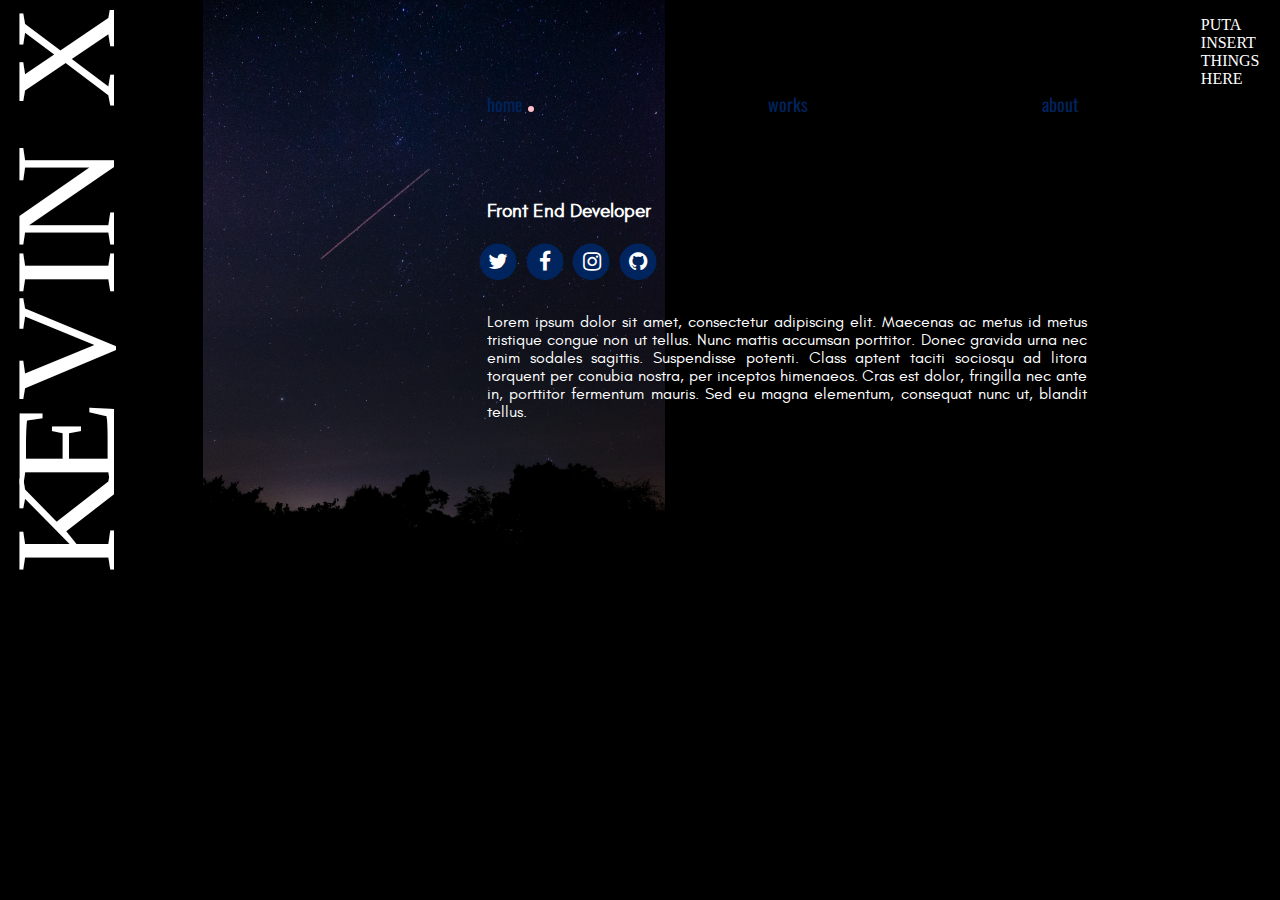
==== index.html @ b70c6c51 "Add files via upload" ====
<!DOCTYPE HTML>
<html>
<head>
	<title>xunamanoh</title>
	<meta name="viewport" content="width=device-width, initial-scale=1, shrink-to-fit=no">
	<meta http-equiv="Content-Type" content="text/html; charset=utf-8">

	<link rel="stylesheet" type="text/css" href="./css/bootstrap-grid.css">
	<link rel="stylesheet" type="text/css" href="./css/site.css">
	<link rel="stylesheet" href="./fonts/stylesheet.css" type="text/css" charset="utf-8" />
	<link rel="stylesheet" href="https://cdnjs.cloudflare.com/ajax/libs/font-awesome/4.7.0/css/font-awesome.min.css">
	<link href="https://fonts.googleapis.com/css?family=Montserrat|Oswald" rel="stylesheet">
</head>



<body>
	<div class="container-fluid h-100">
		<div class="row h-100">

  					<div class="col-md-2">
  						<div class="side-nav">
  							<img src="./img/name.svg" height="600px" style="margin-top: 10px;">

  						</div>
  					</div>

 					<div class="col-md-9">
 						
 						<div class="secondgrid-photo">
 							<img src="./img/star.jpg">
 							<div class="thirdgrid-upper-text">
 							<div class="table">
 								<div class="horizontal-list">
   								 	<ul>
     								 	<li><a href="#">home</a></li><span class="dot"></span>
     								 	<li><a href="#">works</a></li>
    									<li><a href="#">about</a></li>
   								 	</ul>
   								</div>
   							<div class="home-text">
   								
   								
   									<h1><span id="spin"></span></h1>
   									<h3> Front End Developer </h3>
   									<div class="social-icon">
   									<span class="fa-stack fa-lg">
  									<i class="fa fa-circle fa-stack-2x"></i>
  									<i class="fa fa-twitter fa-stack-1x fa-inverse"></i>
									</span>
									<span class="fa-stack fa-lg">
  									<i class="fa fa-circle fa-stack-2x"></i>
  									<i class="fa fa-facebook fa-stack-1x fa-inverse"></i>
									</span>
									<span class="fa-stack fa-lg">
  									<i class="fa fa-circle fa-stack-2x"></i>
  									<i class="fa fa-instagram fa-stack-1x fa-inverse"></i>
									</span>
									<span class="fa-stack fa-lg">
  									<i class="fa fa-circle fa-stack-2x"></i>
  									<i class="fa fa-github fa-stack-1x fa-inverse"></i>
									</span>
								</div>

   								<p>Lorem ipsum dolor sit amet, consectetur adipiscing elit. Maecenas ac metus id metus tristique congue non ut tellus. Nunc mattis accumsan porttitor. Donec gravida urna nec enim sodales sagittis. Suspendisse potenti. Class aptent taciti sociosqu ad litora torquent per conubia nostra, per inceptos himenaeos. Cras est dolor, fringilla nec ante in, porttitor fermentum mauris. Sed eu magna elementum, consequat nunc ut, blandit tellus.</p>
   								
   							</div>
  							</div>
 						</div>
 						</div>

 							
 					</div>

 					<div class="col-md-1" style="background-color: black;"> 
 					<p style="color: white;"> PUTA INSERT THINGS HERE</p>

 					
 					</div>
 		</div>


	</div>
</div>	
</body>

</html>
---- css/site.css ----
body {
    margin: 0;
    padding: 0;
    

}


.container-fluid{
    margin: 0;
    padding: 0;
    overflow: hidden;
    height: 100vh;

}

.col-md-2{
  background-color: black;
  
}

.row{
    height: 100%;
    width: auto;
}

.side-nav{
  
}


.col-md-9{
  position: relative;
  padding: 0; 
  margin:0; 
  background-color: #000000;

}


.secondgrid-text{
    font-family: 'Oswald', sans-serif;
    font-weight: 400;
    margin: 0;
    padding: 0;
    margin-left: 20px;
    color: white;
     position: absolute;
   
   
}
.secondgrid-photo img{
   
   opacity: 0.6;
 	display: block;
 max-width:47%;
 position: absolute;
 
}

#menu-outer {
    height: 84px;
}



.col-md-1{
 
  background-color: black;
}


.table{
  padding-top: 75px;
  position: relative;
    display: table;   /* Allow the centering to work */
    margin: 0 auto;
}

.horizontal-list ul{
	   margin-left: 145px;
    
   
    list-style: none;
   
    word-spacing: 230px;
    }
.horizontal-list ul li{
        display: inline;

    }
.horizontal-list ul li a{
 
  color:  #00245D;
    text-decoration: none;
   font-family: 'Oswald', sans-serif;
   font-size: 18px;
}

.horizontal-list ul li a:hover{
  color: white;
}

.dot {
    margin-left: 5px;
    height: 6px;
    width: 6px;
    background-color: pink;
    border-radius: 50%;
    display: inline-block;
}

.home-text{
    
 
    color: white;
   font-family: 'glacial_indifferenceregular', sans-serif;
}

.home-text ul li{
    text-decoration: none;
}

.home-text p{
  margin-left: 185px;
	  width: 600px;
   text-align: justify;
  margin-top: : 15px;
  font-size: 16px;
}

.home-text h3{
  color: WHITE;
  margin-left: 185px;
}

.social-icon{
  margin-bottom: 30px;
  margin-left: 175px;
}
.fa-stack{
  color: #00245D;
}
.fa fa-twitter fa-stack-1x fa-inverse {
  color:white ;
}

#spin {
  margin-left: 185px;
   color: white;
  font-family: 'Montserrat', sans-serif;
}
#spin:after {
  content:"";
  animation: spin 15s linear infinite;
}
@keyframes spin {
  0% { content:"Hello!"; }
  10% { content:"Kumusta!"; }
  20% { content:"你好!"; }
  30% { content:"Hello!"; }
  40% { content:"Kumusta!"; }
  50% { content:"你好!"; }
  60% { content:"Hello!"; }
  70% { content:"Kumusta!"; }
  80% { content:"你好!"; }
  90% { content:"Hello!"; }
  100% { content:"Kumusta!"; }
}

/* Extra small devices (portrait phones, less than 576px)
// No media query since this is the default in Bootstrap

// Small devices (landscape phones, 576px and up)*/
@media (min-width: 576px) { ... }

/* Medium devices (tablets, 768px and up)*/
@media (min-width: 768px) { ... }

/* Large devices (desktops, 992px and up)*/
@media (min-width: 992px) { ... }

/* Extra large devices (large desktops, 1200px and up)*/
@media (min-width: 1200px) { ... }
---- fonts/stylesheet.css ----
/*! Generated by Font Squirrel (https://www.fontsquirrel.com) on November 18, 2018 */



@font-face {
    font-family: 'glacial_indifferenceregular';
    src: url('glacialindifference-regular-webfont.woff2') format('woff2'),
         url('glacialindifference-regular-webfont.woff') format('woff');
    font-weight: normal;
    font-style: normal;

}
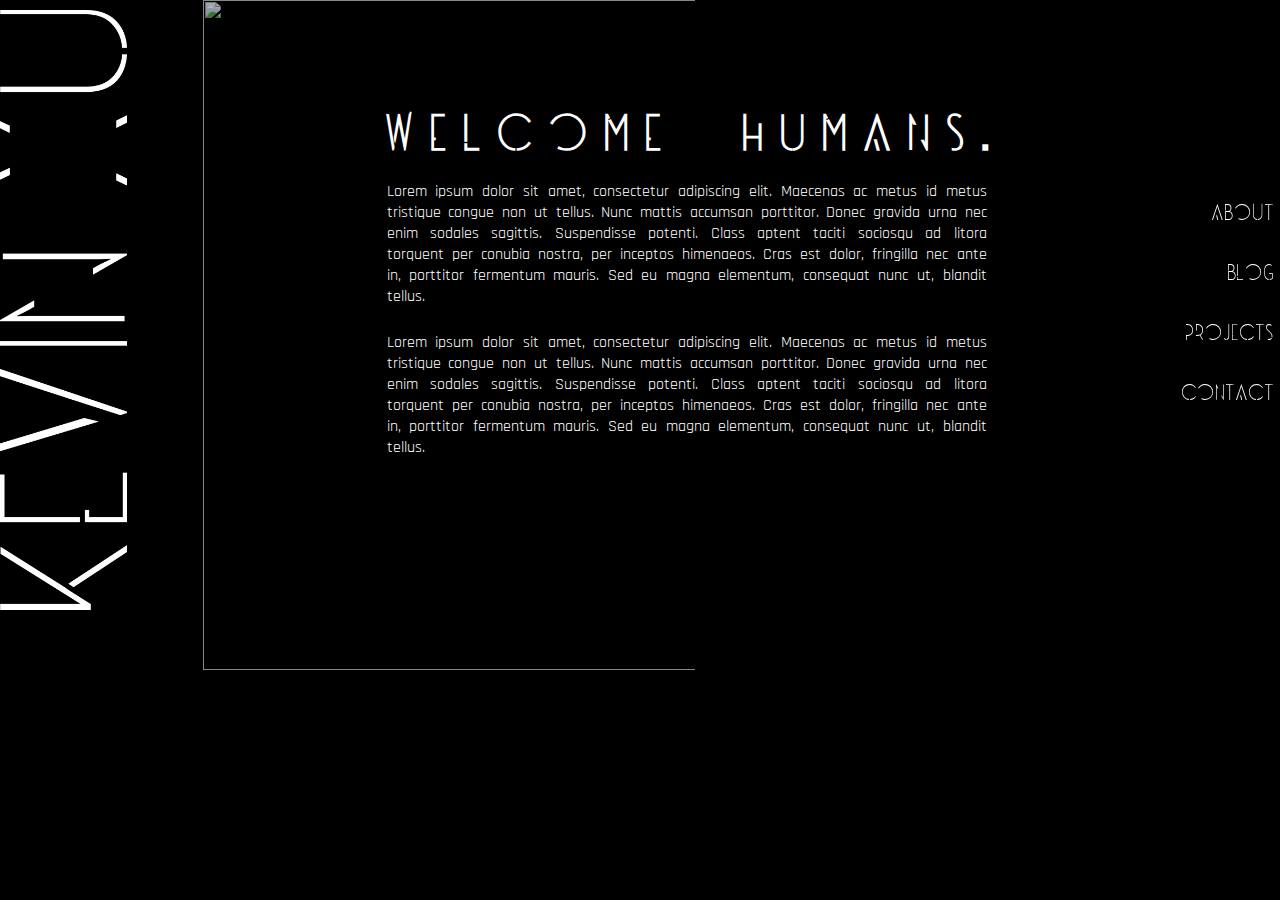
==== commit bb90433f: "Add files via upload" ====
--- a/index.html
+++ b/index.html
@@ -9,7 +9,8 @@
 	<link rel="stylesheet" type="text/css" href="./css/site.css">
 	<link rel="stylesheet" href="./fonts/stylesheet.css" type="text/css" charset="utf-8" />
 	<link rel="stylesheet" href="https://cdnjs.cloudflare.com/ajax/libs/font-awesome/4.7.0/css/font-awesome.min.css">
-	<link href="https://fonts.googleapis.com/css?family=Montserrat|Oswald" rel="stylesheet">
+	<link href="https://fonts.googleapis.com/css?family=Rajdhani" rel="stylesheet">
+
 </head>
 
 
@@ -20,7 +21,7 @@
 
   					<div class="col-md-2">
   						<div class="side-nav">
-  							<img src="./img/name.svg" height="600px" style="margin-top: 10px;">
+  							<img src="./img/name.png" height="600px" style="margin-top: 10px;">
 
   						</div>
   					</div>
@@ -28,22 +29,18 @@
  					<div class="col-md-9">
  						
  						<div class="secondgrid-photo">
- 							<img src="./img/star.jpg">
+ 							<img src="https://images.pexels.com/photos/1624736/pexels-photo-1624736.jpeg?auto=compress&cs=tinysrgb&dpr=2&h=650&w=940" height="670px" width="500px">
  							<div class="thirdgrid-upper-text">
  							<div class="table">
- 								<div class="horizontal-list">
-   								 	<ul>
-     								 	<li><a href="#">home</a></li><span class="dot"></span>
-     								 	<li><a href="#">works</a></li>
-    									<li><a href="#">about</a></li>
-   								 	</ul>
-   								</div>
+ 								
    							<div class="home-text">
    								
    								
-   									<h1><span id="spin"></span></h1>
-   									<h3> Front End Developer </h3>
-   									<div class="social-icon">
+   									
+   									<h1> Welcome, Humans. </h1>
+									   
+
+									   <!---div class="social-icon">
    									<span class="fa-stack fa-lg">
   									<i class="fa fa-circle fa-stack-2x"></i>
   									<i class="fa fa-twitter fa-stack-1x fa-inverse"></i>
@@ -60,9 +57,12 @@
   									<i class="fa fa-circle fa-stack-2x"></i>
   									<i class="fa fa-github fa-stack-1x fa-inverse"></i>
 									</span>
-								</div>
+								</div>--->
+   									
+									
 
    								<p>Lorem ipsum dolor sit amet, consectetur adipiscing elit. Maecenas ac metus id metus tristique congue non ut tellus. Nunc mattis accumsan porttitor. Donec gravida urna nec enim sodales sagittis. Suspendisse potenti. Class aptent taciti sociosqu ad litora torquent per conubia nostra, per inceptos himenaeos. Cras est dolor, fringilla nec ante in, porttitor fermentum mauris. Sed eu magna elementum, consequat nunc ut, blandit tellus.</p>
+								   <p>Lorem ipsum dolor sit amet, consectetur adipiscing elit. Maecenas ac metus id metus tristique congue non ut tellus. Nunc mattis accumsan porttitor. Donec gravida urna nec enim sodales sagittis. Suspendisse potenti. Class aptent taciti sociosqu ad litora torquent per conubia nostra, per inceptos himenaeos. Cras est dolor, fringilla nec ante in, porttitor fermentum mauris. Sed eu magna elementum, consequat nunc ut, blandit tellus.</p>
    								
    							</div>
   							</div>
@@ -72,11 +72,18 @@
  							
  					</div>
 
- 					<div class="col-md-1" style="background-color: black;"> 
- 					<p style="color: white;"> PUTA INSERT THINGS HERE</p>
-
- 					
- 					</div>
+ 					<div class="col-md-1" style="background-color: black;" > 
+						
+							<ul>
+								<div id="mySidenav" class="sidenav">
+									<a href="#" id="about" class="hvr-underline-from-left">About</a>
+									<a href="#" id="blog" class="hvr-underline-from-left">Blog</a>
+									<a href="#" id="projects" class="hvr-underline-from-left">Projects</a>
+									<a href="#" id="contact" class="hvr-underline-from-left">Contact</a>
+								  </div>
+							</ul>
+					 
+				
  		</div>
 
 
--- a/css/site.css
+++ b/css/site.css
@@ -1,5 +1,12 @@
 
-
+@font-face {
+  font-family: 'universedisplay';
+  src: url('universe-webfont.woff2') format('woff2'),
+       url('universe-webfont.woff') format('woff');
+  font-weight: normal;
+  font-style: normal;
+
+}
 
 
 body {
@@ -54,10 +61,12 @@
    
 }
 .secondgrid-photo img{
-   
-   opacity: 0.6;
+   position: absolute;
+   left:0px;
+   opacity: 0.7;
  	display: block;
- max-width:47%;
+ max-width:50%;
+
  position: absolute;
  
 }
@@ -97,7 +106,7 @@
  
   color:  #00245D;
     text-decoration: none;
-   font-family: 'Oswald', sans-serif;
+    font-family: 'universedisplay',sans-serif;  
    font-size: 18px;
 }
 
@@ -118,7 +127,7 @@
     
  
     color: white;
-   font-family: 'glacial_indifferenceregular', sans-serif;
+   font-family: 'universedisplay',sans-serif;
 }
 
 .home-text ul li{
@@ -126,21 +135,28 @@
 }
 
 .home-text p{
-  margin-left: 185px;
+ 
+  font-family: 'Rajdhani', sans-serif;
+  word-spacing: 2.5px;
+
 	  width: 600px;
    text-align: justify;
-  margin-top: : 15px;
+  margin-top:  25px;
   font-size: 16px;
 }
 
-.home-text h3{
+.home-text h1{
   color: WHITE;
-  margin-left: 185px;
-}
+  position: relative;
+  
+  letter-spacing: 15px;
+  font-size: 45px;
+}
+
 
 .social-icon{
   margin-bottom: 30px;
-  margin-left: 175px;
+  margin-left: 50px;
 }
 .fa-stack{
   color: #00245D;
@@ -149,42 +165,166 @@
   color:white ;
 }
 
-#spin {
-  margin-left: 185px;
-   color: white;
-  font-family: 'Montserrat', sans-serif;
-}
-#spin:after {
-  content:"";
-  animation: spin 15s linear infinite;
-}
-@keyframes spin {
-  0% { content:"Hello!"; }
-  10% { content:"Kumusta!"; }
-  20% { content:"你好!"; }
-  30% { content:"Hello!"; }
-  40% { content:"Kumusta!"; }
-  50% { content:"你好!"; }
-  60% { content:"Hello!"; }
-  70% { content:"Kumusta!"; }
-  80% { content:"你好!"; }
-  90% { content:"Hello!"; }
-  100% { content:"Kumusta!"; }
-}
-
-/* Extra small devices (portrait phones, less than 576px)
-// No media query since this is the default in Bootstrap
-
-// Small devices (landscape phones, 576px and up)*/
-@media (min-width: 576px) { ... }
-
-/* Medium devices (tablets, 768px and up)*/
-@media (min-width: 768px) { ... }
-
-/* Large devices (desktops, 992px and up)*/
-@media (min-width: 992px) { ... }
-
-/* Extra large devices (large desktops, 1200px and up)*/
-@media (min-width: 1200px) { ... }
-
-
+
+
+
+
+*, *:before, *:after {
+  box-sizing: inherit;
+}
+
+
+
+a {
+  text-decoration: none;
+}
+
+.wrapper {
+  height: 100vh;
+  display: flex;
+  align-items: center;
+  justify-content: center;
+}
+
+.pagination__item {
+  display: inline-block;
+  margin: 0 10px;
+}
+.pagination__link {
+  margin-top: 15px;
+  position: relative;
+  text-indent: -99em;
+  overflow: hiddin;
+  display: block;
+  width: 15px;
+  height: 15px;
+}
+.pagination__link:before, .pagination__link:after {
+  content: '';
+  display: block;
+  position: absolute;
+  top: 0;
+  width: 100%;
+  height: 100%;
+  border-radius: 50%;
+  
+  transition: all 600ms cubic-bezier(0.68, -0.55, 0.265, 1.55);
+}
+.pagination__link:before {
+  background: #ecf0f1;
+  transform: scale(0.2);
+}
+.pagination__link:hover:after {
+  transform: scale(1.1);
+}
+.pagination__link.is_active:before {
+  transform: scale(0.5);
+}
+.pagination__link.is_active:after {
+  transform: scale(0.2);
+}
+
+/* Style the links inside the sidenav */
+#mySidenav a {
+ 
+ margin-top: 180px;
+  text-align: right;
+  font-family: 'universedisplay',sans-serif;
+  position: absolute; /* Position them relative to the browser window */
+  right: 20px; /* Position them outside of the screen */
+
+
+  width: 100px; /* Set a specific width */
+  text-decoration: none; /* Remove underline */
+  font-size: 20px; /* Increase font size */
+  color: white; /* White text color */
+ 
+}
+
+
+
+/* The about link: 20px from the top with a green background */
+#about {
+  top: 20px;
+ 
+}
+
+#blog {
+  top: 80px;
+  
+}
+
+#projects {
+  top: 140px;
+  
+}
+
+#contact {
+  top: 200px;
+
+}
+
+/* Underline From Left */
+.hvr-underline-from-left {
+  display: inline-block;
+  vertical-align: middle;
+  -webkit-transform: perspective(1px) translateZ(0);
+  transform: perspective(5px) translateZ(0);
+  box-shadow: 0 0 1px rgba(0, 0, 0, 0);
+  position: relative;
+  overflow: hidden;
+}
+.hvr-underline-from-left:before {
+  content: "";
+  position: absolute;
+  z-index: -1;
+  left: 0;
+  right: 100%;
+  bottom: 0;
+  background: #2098D1;
+  height: 4px;
+  -webkit-transition-property: right;
+  transition-property: right;
+  -webkit-transition-duration: 0.3s;
+  transition-duration: 0.3s;
+  -webkit-transition-timing-function: ease-out;
+  transition-timing-function: ease-out;
+}
+.hvr-underline-from-left:hover:before, .hvr-underline-from-left:focus:before, .hvr-underline-from-left:active:before {
+  right: 0;
+}
+
+
+@media (min-width: 768px) and (max-width: 1024px) and (orientation: landscape) {
+  
+  .side-nav{
+    display: block;
+  }
+  
+}
+
+/* 
+  ##Device = Low Resolution Tablets, Mobiles (Landscape)
+  ##Screen = B/w 481px to 767px
+*/
+
+@media (min-width: 481px) and (max-width: 767px) {
+  
+  .side-nav{
+    display: none;
+  }
+  
+}
+
+/* 
+  ##Device = Most of the Smartphones Mobiles (Portrait)
+  ##Screen = B/w 320px to 479px
+*/
+
+@media (min-width: 320px) and (max-width: 480px) {
+  
+  .side-nav{
+    display: none;
+  }
+  
+}--- a/fonts/stylesheet.css
+++ b/fonts/stylesheet.css
@@ -1,11 +1,11 @@
-/*! Generated by Font Squirrel (https://www.fontsquirrel.com) on November 18, 2018 */
+/*! Generated by Font Squirrel (https://www.fontsquirrel.com) on January 7, 2019 */
 
 
 
 @font-face {
-    font-family: 'glacial_indifferenceregular';
-    src: url('glacialindifference-regular-webfont.woff2') format('woff2'),
-         url('glacialindifference-regular-webfont.woff') format('woff');
+    font-family: 'universedisplay';
+    src: url('universe-webfont.woff2') format('woff2'),
+         url('universe-webfont.woff') format('woff');
     font-weight: normal;
     font-style: normal;
 
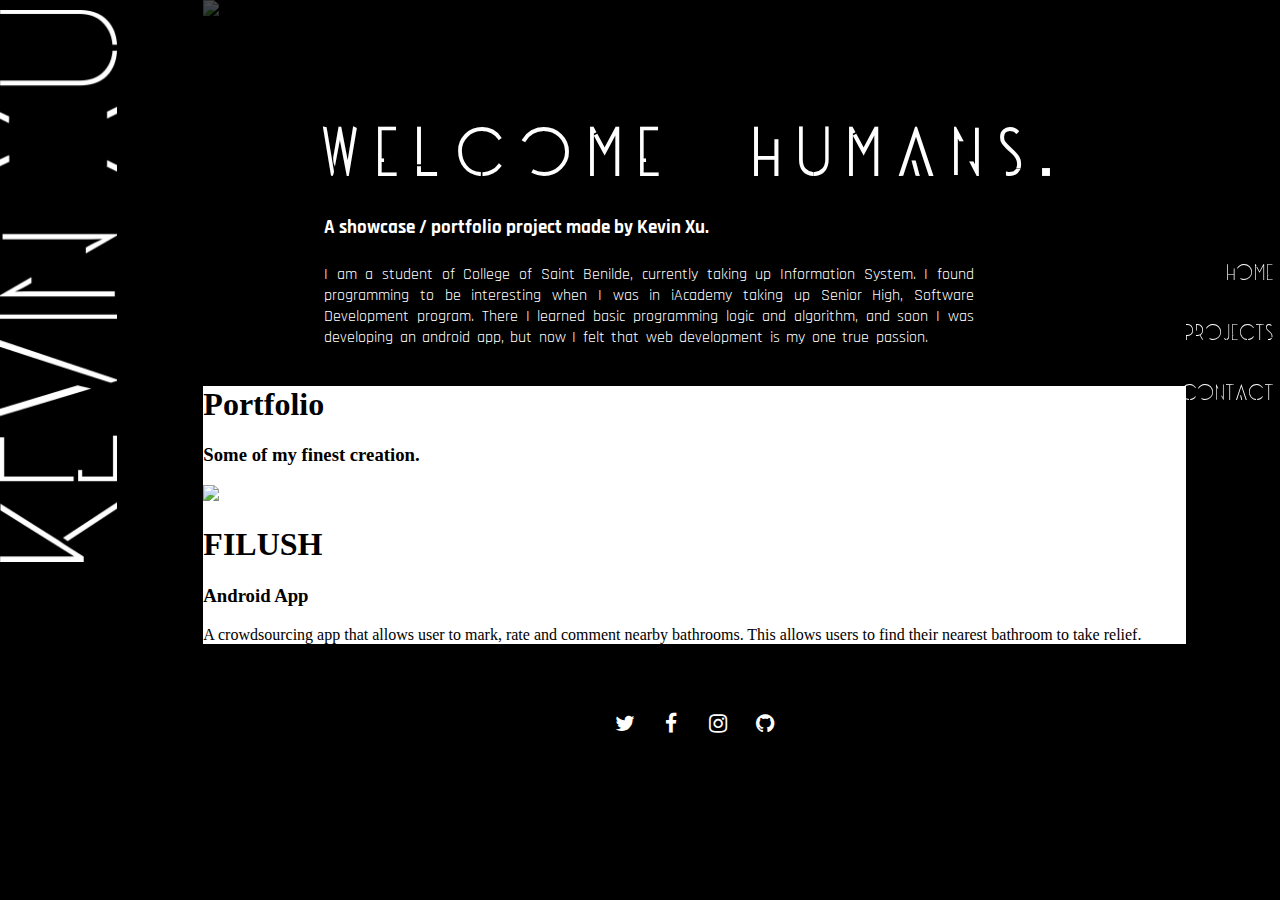
==== commit 26992f3c: "Update index.html" ====
--- a/index.html
+++ b/index.html
@@ -6,10 +6,13 @@
 	<meta http-equiv="Content-Type" content="text/html; charset=utf-8">
 
 	<link rel="stylesheet" type="text/css" href="./css/bootstrap-grid.css">
-	<link rel="stylesheet" type="text/css" href="./css/site.css">
+    <link rel="stylesheet" type="text/css" href="./css/site.css">
+    <link rel="stylesheet" href="https://cdnjs.cloudflare.com/ajax/libs/animate.css/3.7.0/animate.min.css">
+
 	<link rel="stylesheet" href="./fonts/stylesheet.css" type="text/css" charset="utf-8" />
 	<link rel="stylesheet" href="https://cdnjs.cloudflare.com/ajax/libs/font-awesome/4.7.0/css/font-awesome.min.css">
-	<link href="https://fonts.googleapis.com/css?family=Rajdhani" rel="stylesheet">
+    <link href="https://fonts.googleapis.com/css?family=Rajdhani" rel="stylesheet">
+    
 
 </head>
 
@@ -19,76 +22,95 @@
 	<div class="container-fluid h-100">
 		<div class="row h-100">
 
-  					<div class="col-md-2">
+  					<div class="col-md-2" style="background-color:black;">
   						<div class="side-nav">
-  							<img src="./img/name.png" height="600px" style="margin-top: 10px;">
-
-  						</div>
+                              
+                              <img src ="./img/name.png" class="animated   infinte fadeIn"  height="600px" style="margin-top: 10px; ">
+                              
+						</div>
   					</div>
 
- 					<div class="col-md-9">
- 						
+ 					<div class="col-md-9" style="background-color:black;">
  						<div class="secondgrid-photo">
- 							<img src="https://images.pexels.com/photos/1624736/pexels-photo-1624736.jpeg?auto=compress&cs=tinysrgb&dpr=2&h=650&w=940" height="670px" width="500px">
- 							<div class="thirdgrid-upper-text">
- 							<div class="table">
- 								
-   							<div class="home-text">
-   								
-   								
-   									
-   									<h1> Welcome, Humans. </h1>
-									   
+ 							<img src="https://images.pexels.com/photos/998641/pexels-photo-998641.jpeg?auto=compress&cs=tinysrgb&dpr=2&h=650&w=940">
+ 								<div class="thirdgrid-upper-text">
+ 									<div class="table">
+										<div class="home-text">
+											<h1 class="animated   infinte fadeIn delay-1s"> Welcome, Humans. </h1>
+											<h3 class="animated   infinte fadeInDown">A showcase / portfolio project made by Kevin Xu. </h3>
+											<p class="animated   infinte fadeInDown">I am a student of College of Saint Benilde, currently taking up Information System. I found programming to be interesting when I was in iAcademy taking up Senior High, Software Development program. 
+											There I learned basic programming logic and algorithm, and soon I was developing an android app, but now I felt that web development is my one true passion.</p>   								
+   										</div>
+  									</div>
+ 								</div>
+						 </div>
+						 
+						<!---mobile only content-->
+						<!---Portfolio-->
+						<div class="portfolio_mobile" style="background-color:white;">
+							<h1>Portfolio</h1>
+							<h3>Some of my finest creation.</h3>
 
-									   <!---div class="social-icon">
-   									<span class="fa-stack fa-lg">
-  									<i class="fa fa-circle fa-stack-2x"></i>
-  									<i class="fa fa-twitter fa-stack-1x fa-inverse"></i>
+							<div class="portfolio_caption">
+								<img src="./img/filush.png">
+									<h1>FILUSH</h1>
+									<h3>Android App</h3>
+									<p>A crowdsourcing app that allows user to mark, rate and comment nearby bathrooms. This allows users to find their nearest bathroom to take relief.
+									</p>
+							</div>
+
+							
+							
+							
+							
+						</div>
+						
+						<!---mobile only content-->
+						<!---About-->
+						<div class="about_mobile" style="background-color:black;">
+							
+							<h3>Maybe we can develop websites together, I'm willing to hear you out anytime. I'm open for any possibilities.</h3>
+							
+		
+								<div class="social-icon">
+									<span class="fa-stack fa-lg">
+									<i class="fa fa-circle fa-stack-2x"></i>
+									<i class="fa fa-twitter fa-stack-1x fa-inverse"></i>
 									</span>
 									<span class="fa-stack fa-lg">
-  									<i class="fa fa-circle fa-stack-2x"></i>
-  									<i class="fa fa-facebook fa-stack-1x fa-inverse"></i>
+									<i class="fa fa-circle fa-stack-2x"></i>
+									<i class="fa fa-facebook fa-stack-1x fa-inverse"></i>
 									</span>
 									<span class="fa-stack fa-lg">
-  									<i class="fa fa-circle fa-stack-2x"></i>
-  									<i class="fa fa-instagram fa-stack-1x fa-inverse"></i>
+									<i class="fa fa-circle fa-stack-2x"></i>
+									<i class="fa fa-instagram fa-stack-1x fa-inverse"></i>
 									</span>
 									<span class="fa-stack fa-lg">
-  									<i class="fa fa-circle fa-stack-2x"></i>
-  									<i class="fa fa-github fa-stack-1x fa-inverse"></i>
+									<i class="fa fa-circle fa-stack-2x"></i>
+									<i class="fa fa-github fa-stack-1x fa-inverse"></i>
 									</span>
-								</div>--->
-   									
-									
-
-   								<p>Lorem ipsum dolor sit amet, consectetur adipiscing elit. Maecenas ac metus id metus tristique congue non ut tellus. Nunc mattis accumsan porttitor. Donec gravida urna nec enim sodales sagittis. Suspendisse potenti. Class aptent taciti sociosqu ad litora torquent per conubia nostra, per inceptos himenaeos. Cras est dolor, fringilla nec ante in, porttitor fermentum mauris. Sed eu magna elementum, consequat nunc ut, blandit tellus.</p>
-								   <p>Lorem ipsum dolor sit amet, consectetur adipiscing elit. Maecenas ac metus id metus tristique congue non ut tellus. Nunc mattis accumsan porttitor. Donec gravida urna nec enim sodales sagittis. Suspendisse potenti. Class aptent taciti sociosqu ad litora torquent per conubia nostra, per inceptos himenaeos. Cras est dolor, fringilla nec ante in, porttitor fermentum mauris. Sed eu magna elementum, consequat nunc ut, blandit tellus.</p>
-   								
-   							</div>
-  							</div>
- 						</div>
- 						</div>
-
- 							
- 					</div>
-
- 					<div class="col-md-1" style="background-color: black;" > 
+						</div>
+								
 						
+						</div>		
+				 </div>
+				 
+                     <div class="col-md-1" style="background-color:black;" > 
+                        
 							<ul>
 								<div id="mySidenav" class="sidenav">
-									<a href="#" id="about" class="hvr-underline-from-left">About</a>
-									<a href="#" id="blog" class="hvr-underline-from-left">Blog</a>
-									<a href="#" id="projects" class="hvr-underline-from-left">Projects</a>
-									<a href="#" id="contact" class="hvr-underline-from-left">Contact</a>
+									
+									
+									<a href="index.html" id="blog" class="hvr-underline-from-left">Home</a>
+									<a href="projects.html" id="projects" class="hvr-underline-from-left">Projects</a>
+									<a href="contact.html" id="contact" class="hvr-underline-from-left">Contact</a>
 								  </div>
 							</ul>
-					 
-				
- 		</div>
+ 					</div>
+	</div>
+</div>	
 
 
-	</div>
-</div>	
 </body>
 
 </html>
--- a/css/site.css
+++ b/css/site.css
@@ -10,9 +10,10 @@
 
 
 body {
-    margin: 0;
-    padding: 0;
-    
+    margin:auto;
+    padding: auto;
+    overflow-y:hidden;
+   background-color: black;
 
 }
 
@@ -20,23 +21,22 @@
 .container-fluid{
     margin: 0;
     padding: 0;
-    overflow: hidden;
-    height: 100vh;
-
+  overflow: hidden;
+ 
 }
 
 .col-md-2{
   background-color: black;
-  
 }
 
 .row{
-    height: 100%;
+    height: auto;
     width: auto;
 }
 
-.side-nav{
-  
+.side-nav img{
+  width: 62%;
+  height: auto;
 }
 
 
@@ -44,7 +44,8 @@
   position: relative;
   padding: 0; 
   margin:0; 
-  background-color: #000000;
+
+  display: inline-block;
 
 }
 
@@ -56,17 +57,15 @@
     padding: 0;
     margin-left: 20px;
     color: white;
-     position: absolute;
-   
-   
+
 }
 .secondgrid-photo img{
-   position: absolute;
+  height: 100%;
    left:0px;
-   opacity: 0.7;
+   opacity: 0.29;
  	display: block;
- max-width:50%;
-
+
+overflow: hidden;
  position: absolute;
  
 }
@@ -78,7 +77,7 @@
 
 
 .col-md-1{
- 
+  
   background-color: black;
 }
 
@@ -110,22 +109,13 @@
    font-size: 18px;
 }
 
-.horizontal-list ul li a:hover{
-  color: white;
-}
-
-.dot {
-    margin-left: 5px;
-    height: 6px;
-    width: 6px;
-    background-color: pink;
-    border-radius: 50%;
-    display: inline-block;
-}
+
+
+
 
 .home-text{
     
- 
+  position: relative;
     color: white;
    font-family: 'universedisplay',sans-serif;
 }
@@ -139,7 +129,7 @@
   font-family: 'Rajdhani', sans-serif;
   word-spacing: 2.5px;
 
-	  width: 600px;
+	  width: 650px;
    text-align: justify;
   margin-top:  25px;
   font-size: 16px;
@@ -150,79 +140,29 @@
   position: relative;
   
   letter-spacing: 15px;
-  font-size: 45px;
-}
+  font-size: 60px;
+}
+
+.home-text h3{
+  font-family: 'Rajdhani', sans-serif;
+
+}
+
 
 
 .social-icon{
-  margin-bottom: 30px;
-  margin-left: 50px;
+  text-align: center;
+  
 }
 .fa-stack{
-  color: #00245D;
+  color: black;
 }
 .fa fa-twitter fa-stack-1x fa-inverse {
-  color:white ;
-}
-
-
-
-
-
-*, *:before, *:after {
-  box-sizing: inherit;
-}
-
-
-
-a {
-  text-decoration: none;
-}
-
-.wrapper {
-  height: 100vh;
-  display: flex;
-  align-items: center;
-  justify-content: center;
-}
-
-.pagination__item {
-  display: inline-block;
-  margin: 0 10px;
-}
-.pagination__link {
-  margin-top: 15px;
-  position: relative;
-  text-indent: -99em;
-  overflow: hiddin;
-  display: block;
-  width: 15px;
-  height: 15px;
-}
-.pagination__link:before, .pagination__link:after {
-  content: '';
-  display: block;
-  position: absolute;
-  top: 0;
-  width: 100%;
-  height: 100%;
-  border-radius: 50%;
-  
-  transition: all 600ms cubic-bezier(0.68, -0.55, 0.265, 1.55);
-}
-.pagination__link:before {
-  background: #ecf0f1;
-  transform: scale(0.2);
-}
-.pagination__link:hover:after {
-  transform: scale(1.1);
-}
-.pagination__link.is_active:before {
-  transform: scale(0.5);
-}
-.pagination__link.is_active:after {
-  transform: scale(0.2);
-}
+  color:white;
+}
+
+
+
 
 /* Style the links inside the sidenav */
 #mySidenav a {
@@ -293,28 +233,140 @@
 .hvr-underline-from-left:hover:before, .hvr-underline-from-left:focus:before, .hvr-underline-from-left:active:before {
   right: 0;
 }
-
+/* 
+  ##Device = Desktops
+  ##Screen = 1281px to higher resolution desktops
+*/
+
+.snip1529 {
+  background-color: #000000;
+  box-shadow: 0 0 5px rgba(0, 0, 0, 0.15);
+  color: #ffffff;
+  font-family: 'Open Sans', Arial, sans-serif;
+  font-size: 16px;
+  line-height: 1.6em;
+  margin: 10px;
+  max-width: 225px;
+  
+ 
+  position: relative;
+  text-align: left;
+  width: 100%;
+  height: 250px;
+}
+
+.snip1529 * {
+  -webkit-box-sizing: border-box;
+  box-sizing: border-box;
+  -webkit-transition: all 0.25s ease;
+  transition: all 0.25s ease;
+}
+
+.snip1529 img {
+  
+  max-width: 100%;
+  vertical-align: top;
+  position: relative;
+  opacity: 0.45;
+}
+
+.snip1529 figcaption {
+  padding: 25px 20px 25px;
+  position: absolute;
+  bottom: 0;
+  z-index: 1;
+}
+
+
+
+.snip1529 h3,
+.snip1529 p {
+  margin: 0;
+  padding: 0;
+}
+
+.snip1529 h3 {
+  font-weight: 800;
+  letter-spacing: -0.4px;
+}
+
+.snip1529 .hover {
+  padding: 10px;
+  position: absolute;
+  top: 0;
+  bottom: 0;
+  left: 0;
+  right: 0;
+  align-items: center;
+  background-color: #2098D1;
+  display: flex;
+  font-size: 65px;
+  justify-content: center;
+  opacity: 0;
+}
+
+.snip1529 a {
+  left: 0;
+  right: 0;
+  top: 0;
+  bottom: 0;
+  position: absolute;
+  z-index: 1;
+}
+
+.snip1529:hover .hover,
+.snip1529.hover .hover {
+  -webkit-transition-delay: 0.1s;
+  transition-delay: 0.1s;
+  opacity: 1;
+}
+
+.snip1529:hover figcaption,
+.snip1529.hover figcaption {
+  opacity: 0;
+}
+
+
+
+/* Demo purposes only */
+
+
+@media (min-width: 1281px) {
+  
+ 
+  
+  .about_mobile{
+    display:none;
+  }
+  .portfolio_mobile{
+    display:none;
+  }
+
+  .contactme_mobile{
+    display:none;
+  }
+  
+}
 
 @media (min-width: 768px) and (max-width: 1024px) and (orientation: landscape) {
-  
-  .side-nav{
-    display: block;
-  }
-  
-}
-
-/* 
-  ##Device = Low Resolution Tablets, Mobiles (Landscape)
-  ##Screen = B/w 481px to 767px
-*/
-
-@media (min-width: 481px) and (max-width: 767px) {
   
   .side-nav{
     display: none;
   }
   
-}
+  .about_mobile{
+    display:none;
+  }
+  .portfolio_mobile{
+    display:none;
+  }
+
+  .contactme_mobile{
+    display:none;
+  }
+}
+
+
 
 /* 
   ##Device = Most of the Smartphones Mobiles (Portrait)
@@ -322,9 +374,218 @@
 */
 
 @media (min-width: 320px) and (max-width: 480px) {
-  
+
+
+  body{
+    margin:auto;
+    padding: auto;
+   background-color: black;
+
+  }
+
+  
+.container-fluid{
+  margin: 0;
+  padding: 0;
+
+
+}
+
+
+  .home-text{
+    padding-top:35px;
+    margin-left: 10px;
+  }
   .side-nav{
     display: none;
   }
-  
-}+
+  .secondgrid-photo img{
+    display:none;
+  }
+  .home-text p{
+ 
+    font-family: 'Rajdhani', sans-serif;
+    word-spacing: 2.5px;
+    margin-left: 25px;
+ 
+    width: 85%;
+    
+     text-align: justify;
+
+    font-size: 14.5px;
+    padding-bottom: 150px;
+  }
+
+  .home-text h3{
+    font-family: 'Rajdhani', sans-serif;
+  }
+  
+  .home-text h1{
+    color: WHITE;
+    position: relative;
+    margin-left: 25px;
+ 
+    width: 85%;
+    letter-spacing: 15px;
+    font-size: 45px;
+  }
+  
+  .home-text h3{
+    margin-left: 25px;
+ 
+    width: 85%;
+    font-family: 'Rajdhani', sans-serif;
+  
+  }
+
+  Body{
+    display: block;
+  }
+
+  .portfolio_mobile{
+    overflow: hidden;
+    color: black;
+    font-family: 'Rajdhani', sans-serif;
+  }
+  .portfolio_mobile h1{
+    text-align: center;
+    color: black;
+    font-family: 'universedisplay',sans-serif; 
+
+    word-spacing: 2.5px;
+    margin-left: 35px;
+  
+    width: 85%;
+    
+     text-align: justify;
+  
+    font-size: 35px;
+    margin-bottom: -2.5px;
+    
+  }
+  .portfolio_mobile h3{ 
+    text-align: center;
+    color: black;
+    word-spacing: 2.5px;
+    margin-left: 35px;
+  
+    width: 85%;
+    
+     text-align: justify;
+  
+
+  }
+
+
+  .portfolio_mobile img{
+    display: block;
+   width: 85%;
+   margin: auto;
+  }
+
+.portfolio_mobile p{
+  text-align: center;
+  color: black;
+  word-spacing: 2.5px;
+  margin-left: 35px;
+
+  width: 85%;
+  
+   text-align: justify;
+  }
+
+.portfolio_caption h1{
+  font-family: 'Rajdhani', sans-serif;
+  position: relative;
+  margin-bottom: -20px;
+}
+
+.portfolio_caption p{
+  font-family: 'Rajdhani', sans-serif;
+  word-spacing: 2.5px;
+  text-align: justify;
+  padding-bottom: 15px;
+}
+
+
+.portfolio_caption h3{
+  font-family: 'Rajdhani', sans-serif;
+  position: relative;
+  margin-bottom: -10px;
+  color: #00245D;
+  
+}
+  .col-md-1{
+    display: none;
+  }
+  
+.about_mobile{
+  color: white;
+}
+
+
+
+.about_mobile h1{
+  font-family: 'universedisplay',sans-serif;
+  
+  margin-left: 35px;
+  width: 85%;
+  position: relative;
+}
+
+
+
+.about_mobile h3{
+  font-family: 'Rajdhani', sans-serif;
+  word-spacing: 2.5px;
+    margin-left: 20px;
+ 
+    width: 90%;
+    
+     text-align: center;
+
+    font-size: 13px;
+    margin-bottom: -1.5px;
+}
+
+.social-icon{
+  text-align: center;
+  
+}
+.fa-stack{
+  color: black;
+}
+.fa fa-twitter fa-stack-1x fa-inverse {
+  color:white;
+}
+}
+
+
+
+
+@-webkit-keyframes fadeIn {
+  from {
+    opacity: 0;
+  }
+
+  to {
+    opacity: 1;
+  }
+}
+
+@keyframes fadeIn {
+  from {
+    opacity: 0;
+  }
+
+  to {
+    opacity: 1;
+  }
+}
+
+.fadeIn {
+  -webkit-animation-name: fadeIn;
+  animation-name: fadeIn;
+}
+
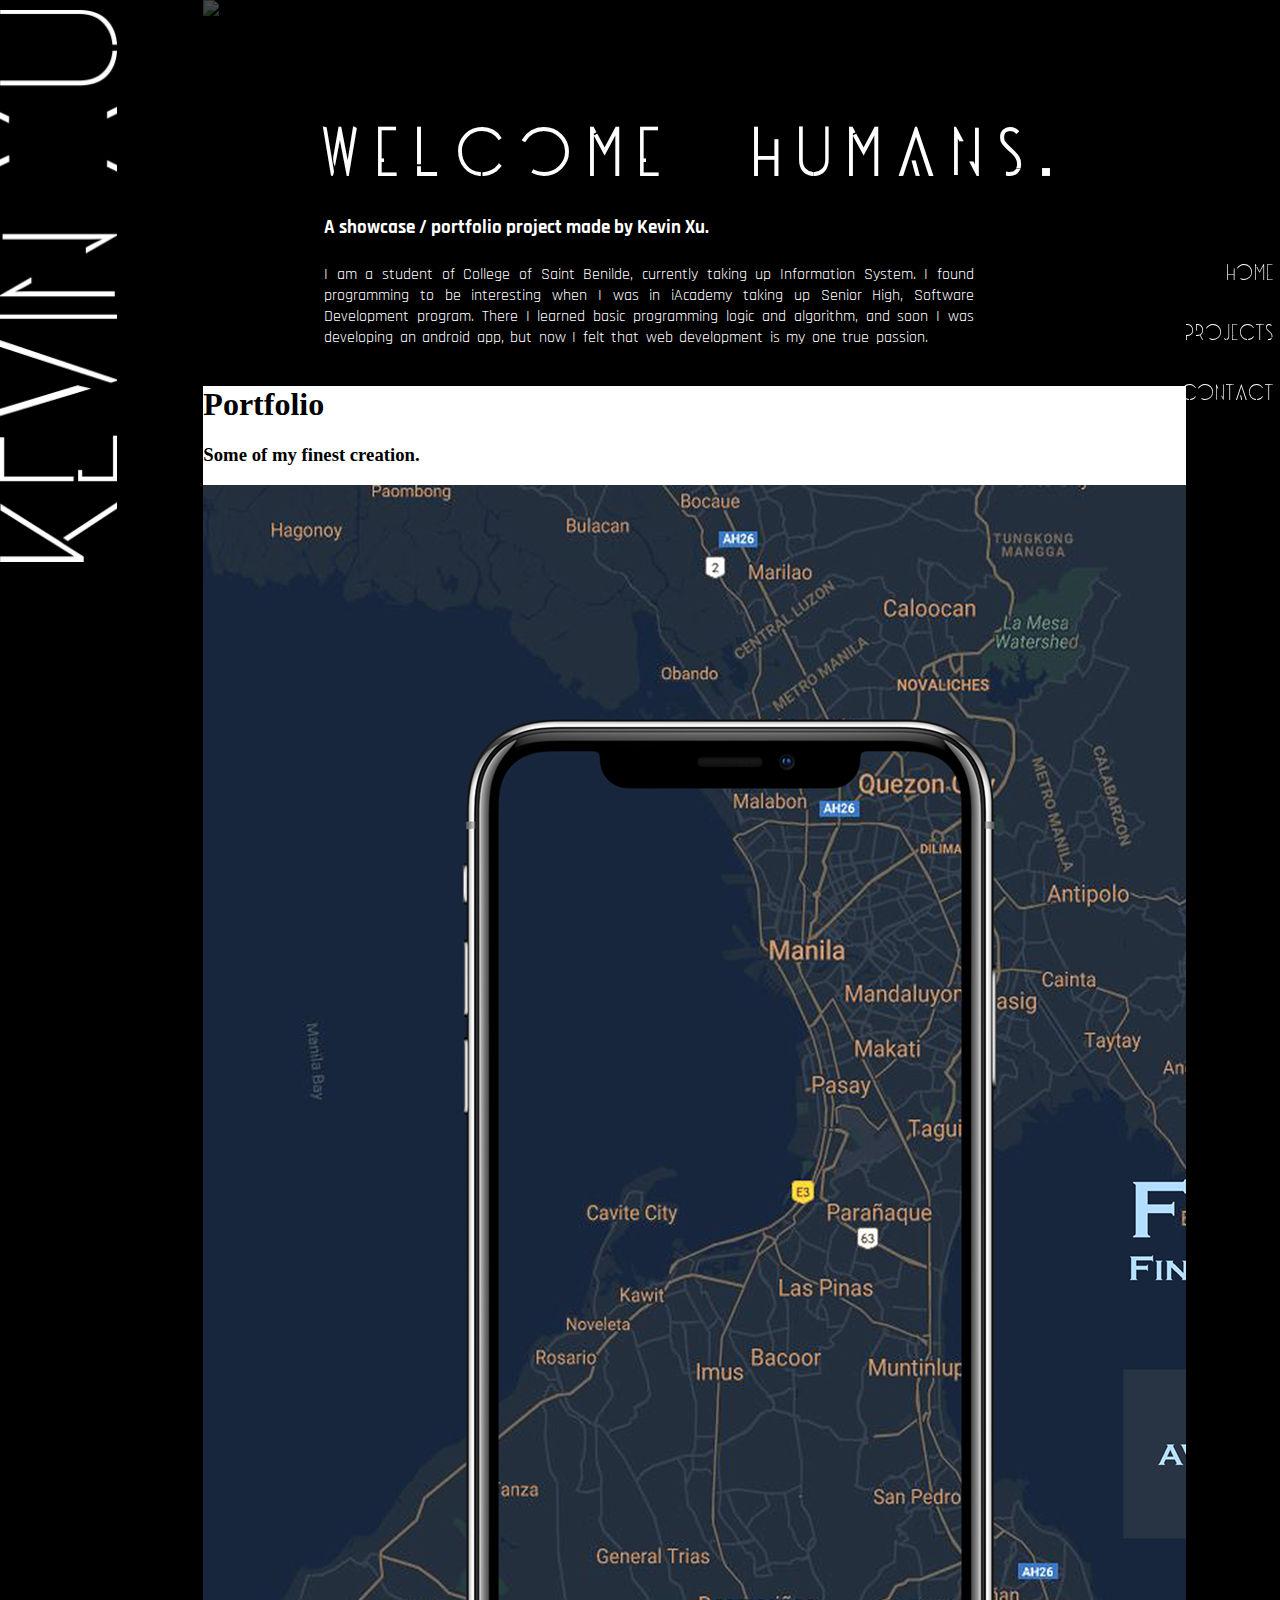
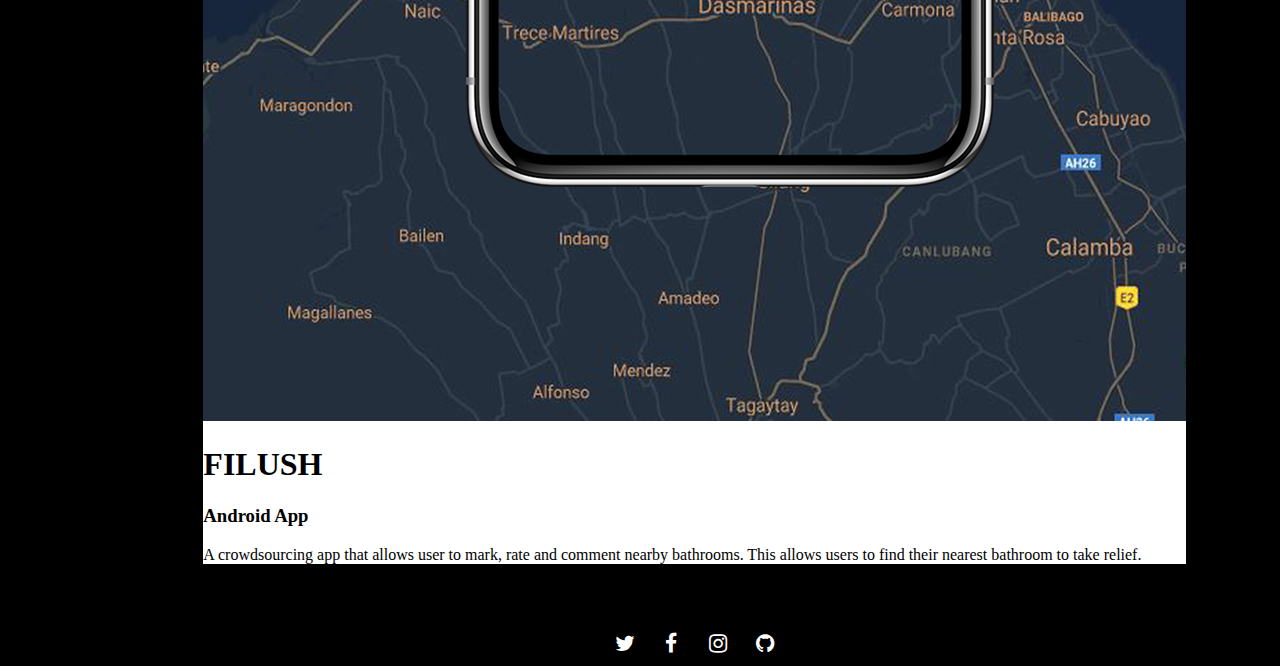
==== commit 8e78ffd9: "Add files via upload" ====
--- a/index.html
+++ b/index.html
@@ -110,7 +110,9 @@
 	</div>
 </div>	
 
-
+<script>
+document.on
+</script>
 </body>
 
 </html>
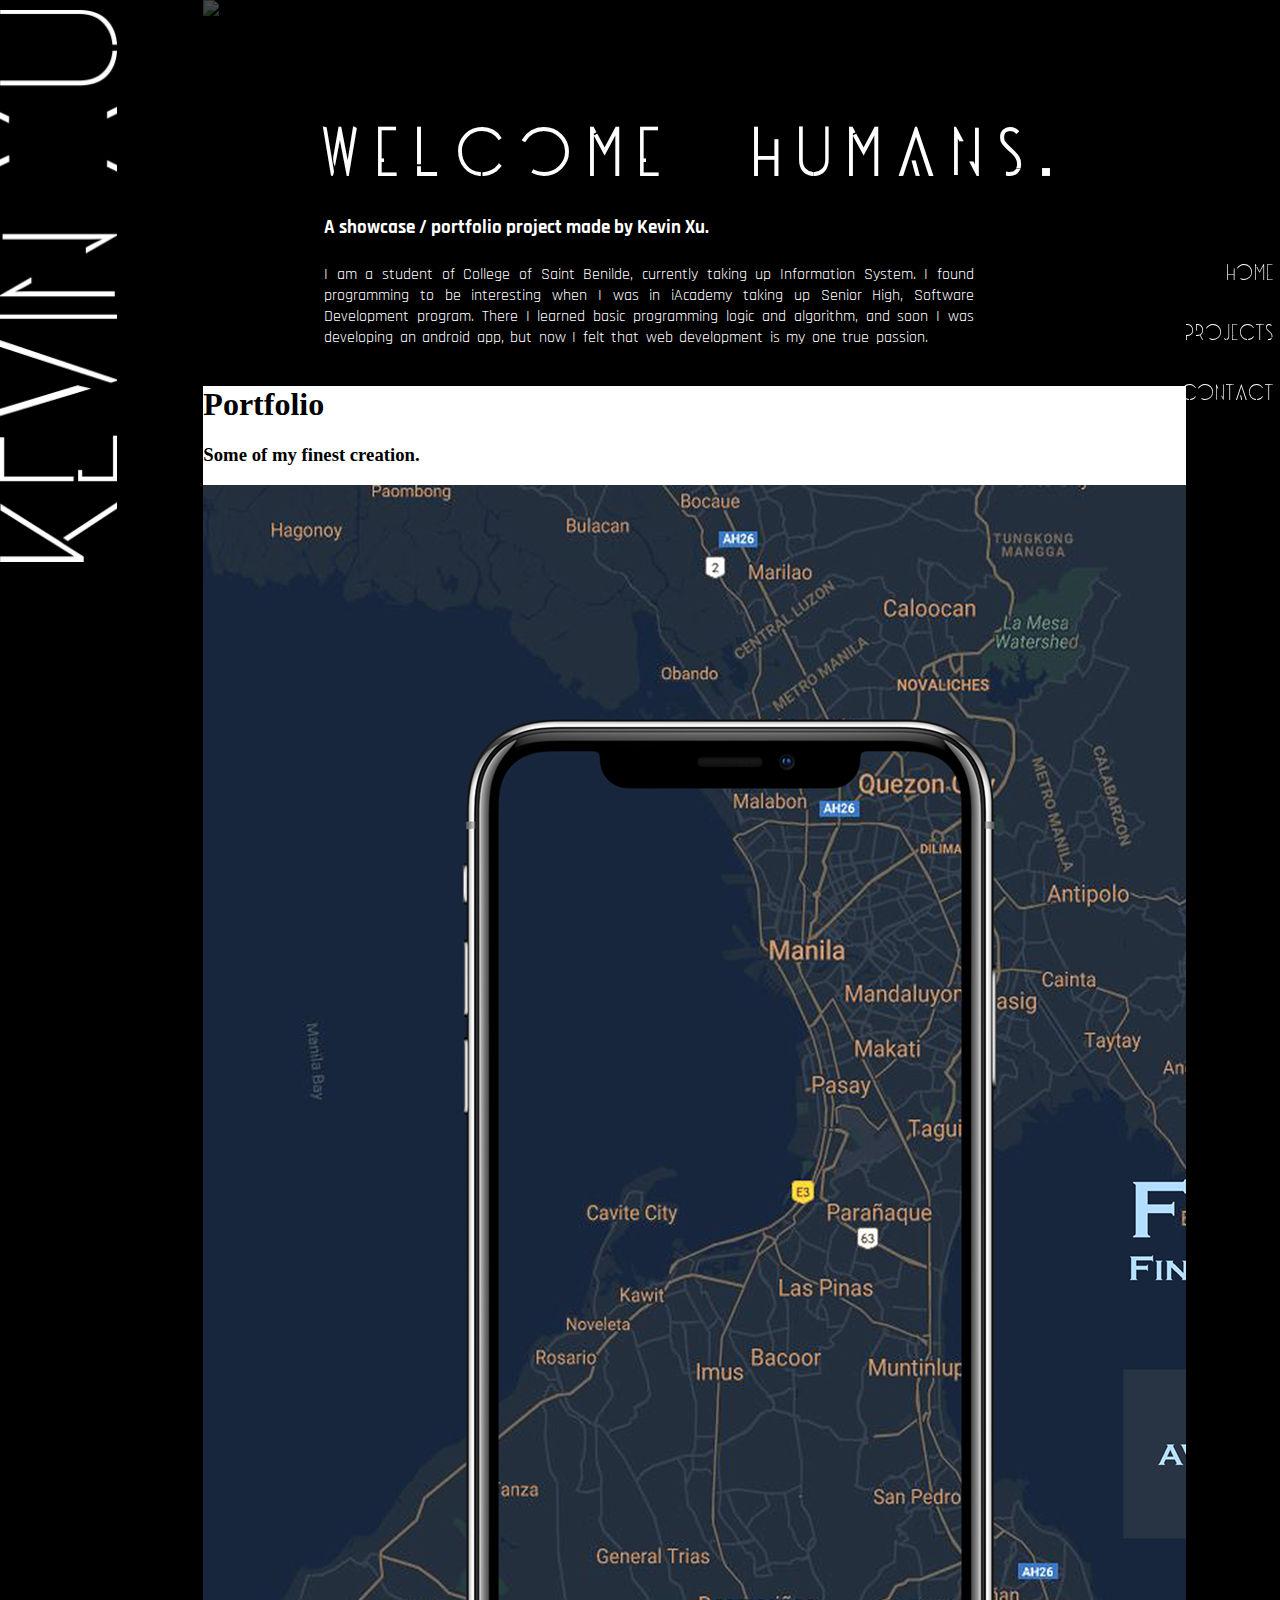
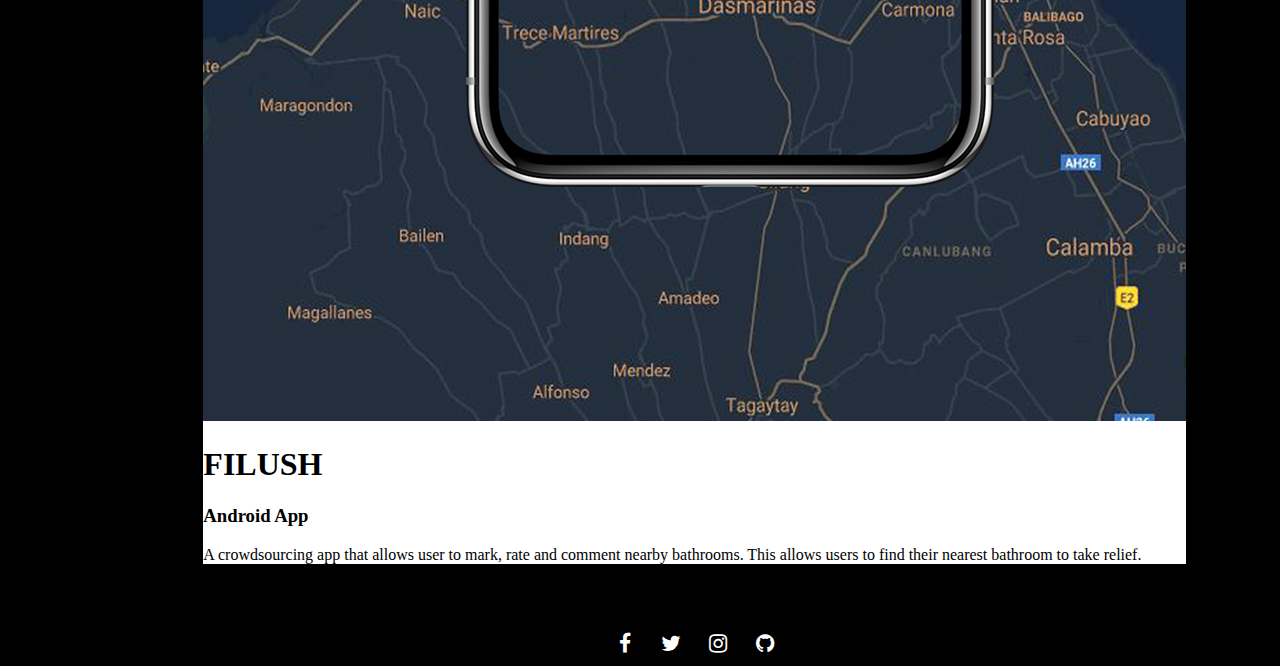
==== commit 71f44bdd: "Add files via upload" ====
--- a/index.html
+++ b/index.html
@@ -73,21 +73,25 @@
 							
 		
 								<div class="social-icon">
-									<span class="fa-stack fa-lg">
+									
+									<a href="https://www.facebook.com/xunamanoh"><span class="fa-stack fa-lg">
+										<i class="fa fa-circle fa-stack-2x"></i>
+									<i class="fa fa-facebook fa-stack-1x fa-inverse"></i></a> 
+									</span>
+
+									<a href="https://twitter.com/xunamanoh"></a><span class="fa-stack fa-lg">
 									<i class="fa fa-circle fa-stack-2x"></i>
-									<i class="fa fa-twitter fa-stack-1x fa-inverse"></i>
+									<i class="fa fa-twitter fa-stack-1x fa-inverse"></i></a> 
 									</span>
-									<span class="fa-stack fa-lg">
+
+									<a href="https://www.instagram.com/kevinxunamanoh/"><span class="fa-stack fa-lg">
 									<i class="fa fa-circle fa-stack-2x"></i>
-									<i class="fa fa-facebook fa-stack-1x fa-inverse"></i>
+									<i class="fa fa-instagram fa-stack-1x fa-inverse"></i></a> 
 									</span>
-									<span class="fa-stack fa-lg">
+
+									<a href="https://github.com/hellsender"><span class="fa-stack fa-lg">
 									<i class="fa fa-circle fa-stack-2x"></i>
-									<i class="fa fa-instagram fa-stack-1x fa-inverse"></i>
-									</span>
-									<span class="fa-stack fa-lg">
-									<i class="fa fa-circle fa-stack-2x"></i>
-									<i class="fa fa-github fa-stack-1x fa-inverse"></i>
+									<i class="fa fa-github fa-stack-1x fa-inverse"></i></a> 
 									</span>
 						</div>
 								
--- a/css/site.css
+++ b/css/site.css
@@ -108,6 +108,95 @@
     font-family: 'universedisplay',sans-serif;  
    font-size: 18px;
 }
+
+.snip1529 {
+  background-color: #000000;
+  box-shadow: 0 0 5px rgba(0, 0, 0, 0.15);
+  color: #ffffff;
+  font-family: 'Open Sans', Arial, sans-serif;
+  font-size: 16px;
+  line-height: 1.6em;
+  margin: 10px;
+  max-width: 225px;
+  
+ 
+  position: relative;
+  text-align: left;
+  width: 100%;
+  height: 250px;
+}
+
+.snip1529 * {
+  -webkit-box-sizing: border-box;
+  box-sizing: border-box;
+  -webkit-transition: all 0.25s ease;
+  transition: all 0.25s ease;
+}
+
+.snip1529 img {
+  
+  max-width: 100%;
+  vertical-align: top;
+  position: relative;
+  opacity: 0.45;
+}
+
+.snip1529 figcaption {
+  padding: 25px 20px 25px;
+  position: absolute;
+  bottom: 0;
+  z-index: 1;
+}
+
+
+
+.snip1529 h3,
+.snip1529 p {
+  margin: 0;
+  padding: 0;
+}
+
+.snip1529 h3 {
+  font-weight: 800;
+  letter-spacing: -0.4px;
+}
+
+.snip1529 .hover {
+  padding: 10px;
+  position: absolute;
+  top: 0;
+  bottom: 0;
+  left: 0;
+  right: 0;
+  align-items: center;
+  background-color: #2098D1;
+  display: flex;
+  font-size: 65px;
+  justify-content: center;
+  opacity: 0;
+}
+
+.snip1529 a {
+  left: 0;
+  right: 0;
+  top: 0;
+  bottom: 0;
+  position: absolute;
+  z-index: 1;
+}
+
+.snip1529:hover .hover,
+.snip1529.hover .hover {
+  -webkit-transition-delay: 0.1s;
+  transition-delay: 0.1s;
+  opacity: 1;
+}
+
+.snip1529:hover figcaption,
+.snip1529.hover figcaption {
+  opacity: 0;
+}
+
 
 
 
@@ -233,102 +322,9 @@
 .hvr-underline-from-left:hover:before, .hvr-underline-from-left:focus:before, .hvr-underline-from-left:active:before {
   right: 0;
 }
-/* 
-  ##Device = Desktops
-  ##Screen = 1281px to higher resolution desktops
-*/
-
-.snip1529 {
-  background-color: #000000;
-  box-shadow: 0 0 5px rgba(0, 0, 0, 0.15);
-  color: #ffffff;
-  font-family: 'Open Sans', Arial, sans-serif;
-  font-size: 16px;
-  line-height: 1.6em;
-  margin: 10px;
-  max-width: 225px;
-  
- 
-  position: relative;
-  text-align: left;
-  width: 100%;
-  height: 250px;
-}
-
-.snip1529 * {
-  -webkit-box-sizing: border-box;
-  box-sizing: border-box;
-  -webkit-transition: all 0.25s ease;
-  transition: all 0.25s ease;
-}
-
-.snip1529 img {
-  
-  max-width: 100%;
-  vertical-align: top;
-  position: relative;
-  opacity: 0.45;
-}
-
-.snip1529 figcaption {
-  padding: 25px 20px 25px;
-  position: absolute;
-  bottom: 0;
-  z-index: 1;
-}
-
-
-
-.snip1529 h3,
-.snip1529 p {
-  margin: 0;
-  padding: 0;
-}
-
-.snip1529 h3 {
-  font-weight: 800;
-  letter-spacing: -0.4px;
-}
-
-.snip1529 .hover {
-  padding: 10px;
-  position: absolute;
-  top: 0;
-  bottom: 0;
-  left: 0;
-  right: 0;
-  align-items: center;
-  background-color: #2098D1;
-  display: flex;
-  font-size: 65px;
-  justify-content: center;
-  opacity: 0;
-}
-
-.snip1529 a {
-  left: 0;
-  right: 0;
-  top: 0;
-  bottom: 0;
-  position: absolute;
-  z-index: 1;
-}
-
-.snip1529:hover .hover,
-.snip1529.hover .hover {
-  -webkit-transition-delay: 0.1s;
-  transition-delay: 0.1s;
-  opacity: 1;
-}
-
-.snip1529:hover figcaption,
-.snip1529.hover figcaption {
-  opacity: 0;
-}
-
-
-
-/* Demo purposes only */
+
+
+
 
 
 @media (min-width: 1281px) {
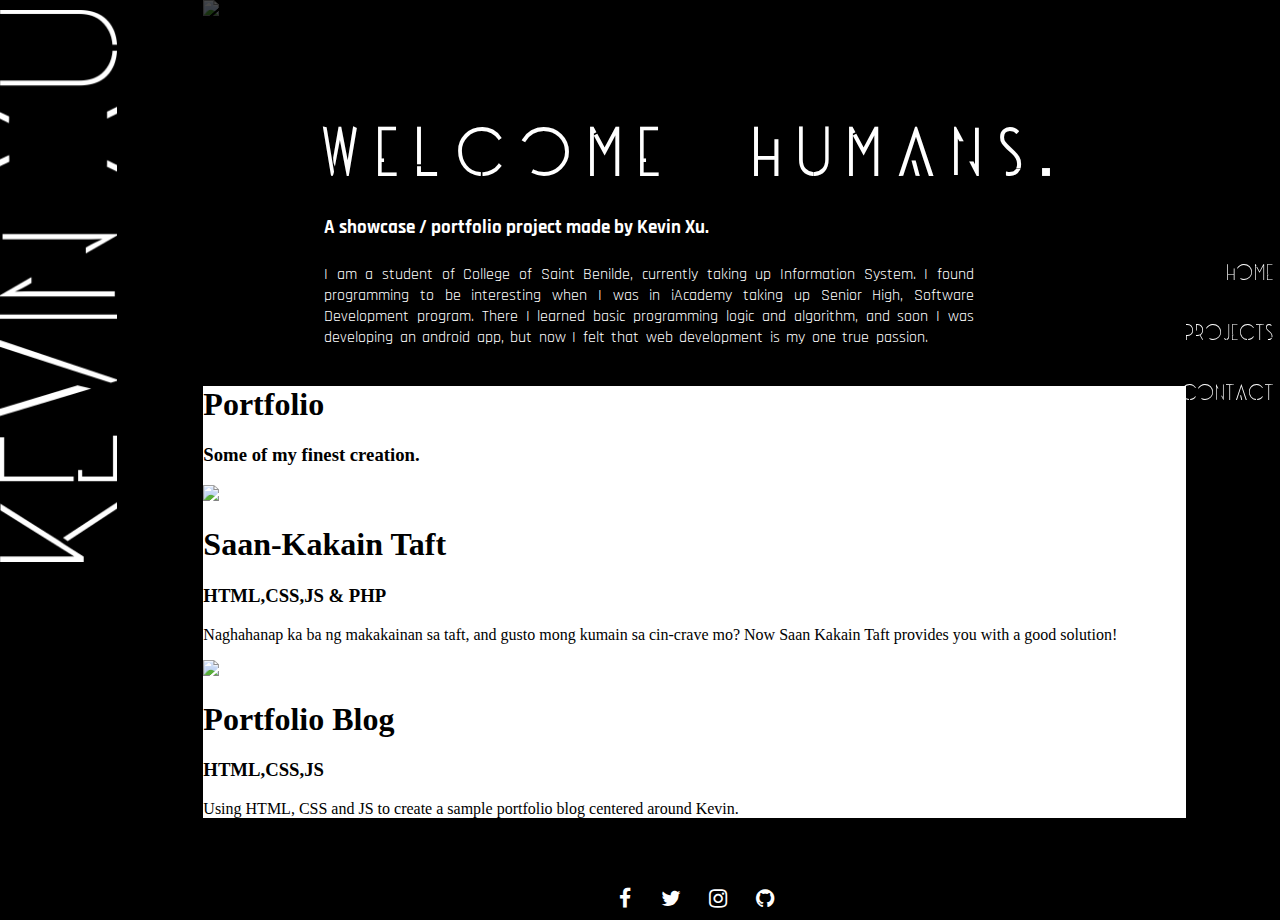
==== commit f10100e3: "Update index.html" ====
--- a/index.html
+++ b/index.html
@@ -50,19 +50,19 @@
 						<div class="portfolio_mobile" style="background-color:white;">
 							<h1>Portfolio</h1>
 							<h3>Some of my finest creation.</h3>
-
 							<div class="portfolio_caption">
-								<img src="./img/filush.png">
-									<h1>FILUSH</h1>
-									<h3>Android App</h3>
-									<p>A crowdsourcing app that allows user to mark, rate and comment nearby bathrooms. This allows users to find their nearest bathroom to take relief.
+								<img src="https://scontent.fmnl2-1.fna.fbcdn.net/v/t1.15752-9/70401531_959367687742904_389351292327165952_n.png?_nc_cat=104&_nc_eui2=AeGcpbCqXyv-ewxmdazM3TZSwlbadpcW3kGixCSOVmomTU9x88ClRPEN2yApK_Q_COWeToltHkEDyHj7LHAIu3sTonEI_W5GvYyiE4oJjnOawA&_nc_oc=AQmrqYWM0AI3WJeB-Ni_2skUzdircBhu2U23yhW_bcoC7l4r0-1ymJQ9n_IZXzRfazI&_nc_ht=scontent.fmnl2-1.fna&oh=e76f374846c33d1cf17f7517dc9cf262&oe=5E34D93D">
+									<h1>Saan-Kakain Taft</h1>
+									<h3>HTML,CSS,JS & PHP</h3>
+									<p>Naghahanap ka ba ng makakainan sa taft, and gusto mong kumain sa cin-crave mo? Now Saan Kakain Taft provides you with a good solution!
 									</p>
-							</div>
-
-							
-							
-							
-							
+								
+									<img src="https://scontent.fmnl2-1.fna.fbcdn.net/v/t1.15752-9/70268740_2463403580569785_3475022244936155136_n.png?_nc_cat=110&_nc_eui2=AeF4z4a8i30rd8DeDd1uRlgt-UH_egbNzsvsQwHvUl-49uI9Bx5Mb5H_Xhn5pSi3i9gplZ6cZRM1kuAuqce4h_bvDkOX7vJy-desA9jRCY943A&_nc_oc=AQmKD3mShm6RdNRy2AgUBfFzQe-zP0CTKIv07OrfxEAUvf5K4J962kFaSWLUDFv83Eg&_nc_ht=scontent.fmnl2-1.fna&oh=37a9d4bf4f54ef3532846478f57072a4&oe=5DFA2BA1">
+									<h1>Portfolio Blog</h1>
+									<h3>HTML,CSS,JS</h3>
+									<p>Using HTML, CSS and JS to create a sample portfolio blog centered around Kevin.
+									</p>
+							</div>	
 						</div>
 						
 						<!---mobile only content-->
--- a/css/site.css
+++ b/css/site.css
@@ -1,4 +1,3 @@
-
 @font-face {
   font-family: 'universedisplay';
   src: url('universe-webfont.woff2') format('woff2'),
@@ -376,7 +375,7 @@
     margin:auto;
     padding: auto;
    background-color: black;
-
+overflow-y:auto;
   }
 
   
@@ -437,6 +436,7 @@
 
   Body{
     display: block;
+	  overflow-y:auto;
   }
 
   .portfolio_mobile{
@@ -584,4 +584,3 @@
   -webkit-animation-name: fadeIn;
   animation-name: fadeIn;
 }
-
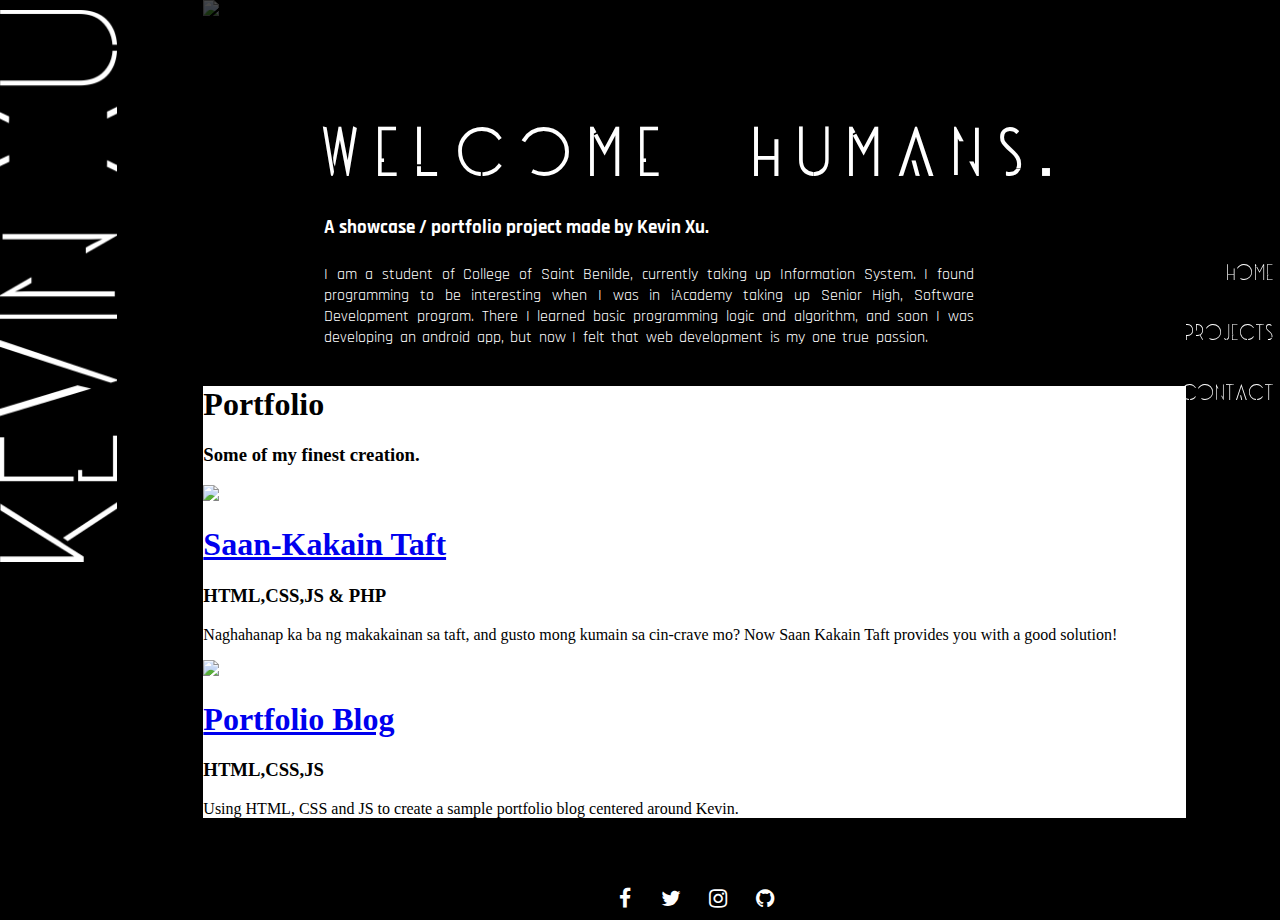
==== commit 7715333b: "Update index.html" ====
--- a/index.html
+++ b/index.html
@@ -24,9 +24,7 @@
 
   					<div class="col-md-2" style="background-color:black;">
   						<div class="side-nav">
-                              
-                              <img src ="./img/name.png" class="animated   infinte fadeIn"  height="600px" style="margin-top: 10px; ">
-                              
+                            <img src ="./img/name.png" class="animated   infinte fadeIn"  height="600px" style="margin-top: 10px; ">
 						</div>
   					</div>
 
@@ -51,14 +49,17 @@
 							<h1>Portfolio</h1>
 							<h3>Some of my finest creation.</h3>
 							<div class="portfolio_caption">
+                                    <a href="https://saankakain.000webhostapp.com" target="_blank">
 								<img src="https://scontent.fmnl2-1.fna.fbcdn.net/v/t1.15752-9/70401531_959367687742904_389351292327165952_n.png?_nc_cat=104&_nc_eui2=AeGcpbCqXyv-ewxmdazM3TZSwlbadpcW3kGixCSOVmomTU9x88ClRPEN2yApK_Q_COWeToltHkEDyHj7LHAIu3sTonEI_W5GvYyiE4oJjnOawA&_nc_oc=AQmrqYWM0AI3WJeB-Ni_2skUzdircBhu2U23yhW_bcoC7l4r0-1ymJQ9n_IZXzRfazI&_nc_ht=scontent.fmnl2-1.fna&oh=e76f374846c33d1cf17f7517dc9cf262&oe=5E34D93D">
-									<h1>Saan-Kakain Taft</h1>
+									<h1>Saan-Kakain Taft</h1></a>
 									<h3>HTML,CSS,JS & PHP</h3>
 									<p>Naghahanap ka ba ng makakainan sa taft, and gusto mong kumain sa cin-crave mo? Now Saan Kakain Taft provides you with a good solution!
-									</p>
-								
-									<img src="https://scontent.fmnl2-1.fna.fbcdn.net/v/t1.15752-9/70268740_2463403580569785_3475022244936155136_n.png?_nc_cat=110&_nc_eui2=AeF4z4a8i30rd8DeDd1uRlgt-UH_egbNzsvsQwHvUl-49uI9Bx5Mb5H_Xhn5pSi3i9gplZ6cZRM1kuAuqce4h_bvDkOX7vJy-desA9jRCY943A&_nc_oc=AQmKD3mShm6RdNRy2AgUBfFzQe-zP0CTKIv07OrfxEAUvf5K4J962kFaSWLUDFv83Eg&_nc_ht=scontent.fmnl2-1.fna&oh=37a9d4bf4f54ef3532846478f57072a4&oe=5DFA2BA1">
-									<h1>Portfolio Blog</h1>
+                                    </p>
+                                    
+                                    
+                                    <a href="http://xunamanoh.somee.com/01/index.html" target="_blank">
+                                    <img src="https://scontent.fmnl2-1.fna.fbcdn.net/v/t1.15752-9/70268740_2463403580569785_3475022244936155136_n.png?_nc_cat=110&_nc_eui2=AeF4z4a8i30rd8DeDd1uRlgt-UH_egbNzsvsQwHvUl-49uI9Bx5Mb5H_Xhn5pSi3i9gplZ6cZRM1kuAuqce4h_bvDkOX7vJy-desA9jRCY943A&_nc_oc=AQmKD3mShm6RdNRy2AgUBfFzQe-zP0CTKIv07OrfxEAUvf5K4J962kFaSWLUDFv83Eg&_nc_ht=scontent.fmnl2-1.fna&oh=37a9d4bf4f54ef3532846478f57072a4&oe=5DFA2BA1">
+									<h1>Portfolio Blog</h1></a>
 									<h3>HTML,CSS,JS</h3>
 									<p>Using HTML, CSS and JS to create a sample portfolio blog centered around Kevin.
 									</p>
@@ -68,17 +69,12 @@
 						<!---mobile only content-->
 						<!---About-->
 						<div class="about_mobile" style="background-color:black;">
-							
 							<h3>Maybe we can develop websites together, I'm willing to hear you out anytime. I'm open for any possibilities.</h3>
-							
-		
 								<div class="social-icon">
-									
 									<a href="https://www.facebook.com/xunamanoh"><span class="fa-stack fa-lg">
-										<i class="fa fa-circle fa-stack-2x"></i>
+									<i class="fa fa-circle fa-stack-2x"></i>
 									<i class="fa fa-facebook fa-stack-1x fa-inverse"></i></a> 
-									</span>
-
+                                    </span>
 									<a href="https://twitter.com/xunamanoh"></a><span class="fa-stack fa-lg">
 									<i class="fa fa-circle fa-stack-2x"></i>
 									<i class="fa fa-twitter fa-stack-1x fa-inverse"></i></a> 
@@ -93,30 +89,21 @@
 									<i class="fa fa-circle fa-stack-2x"></i>
 									<i class="fa fa-github fa-stack-1x fa-inverse"></i></a> 
 									</span>
-						</div>
-								
-						
+						    </div>
 						</div>		
 				 </div>
 				 
-                     <div class="col-md-1" style="background-color:black;" > 
-                        
+                     			<div class="col-md-1" style="background-color:black;" > 
 							<ul>
 								<div id="mySidenav" class="sidenav">
-									
-									
 									<a href="index.html" id="blog" class="hvr-underline-from-left">Home</a>
 									<a href="projects.html" id="projects" class="hvr-underline-from-left">Projects</a>
 									<a href="contact.html" id="contact" class="hvr-underline-from-left">Contact</a>
 								  </div>
 							</ul>
  					</div>
-	</div>
-</div>	
-
-<script>
-document.on
-</script>
+	    </div>
+    </div>	
 </body>
 
 </html>
